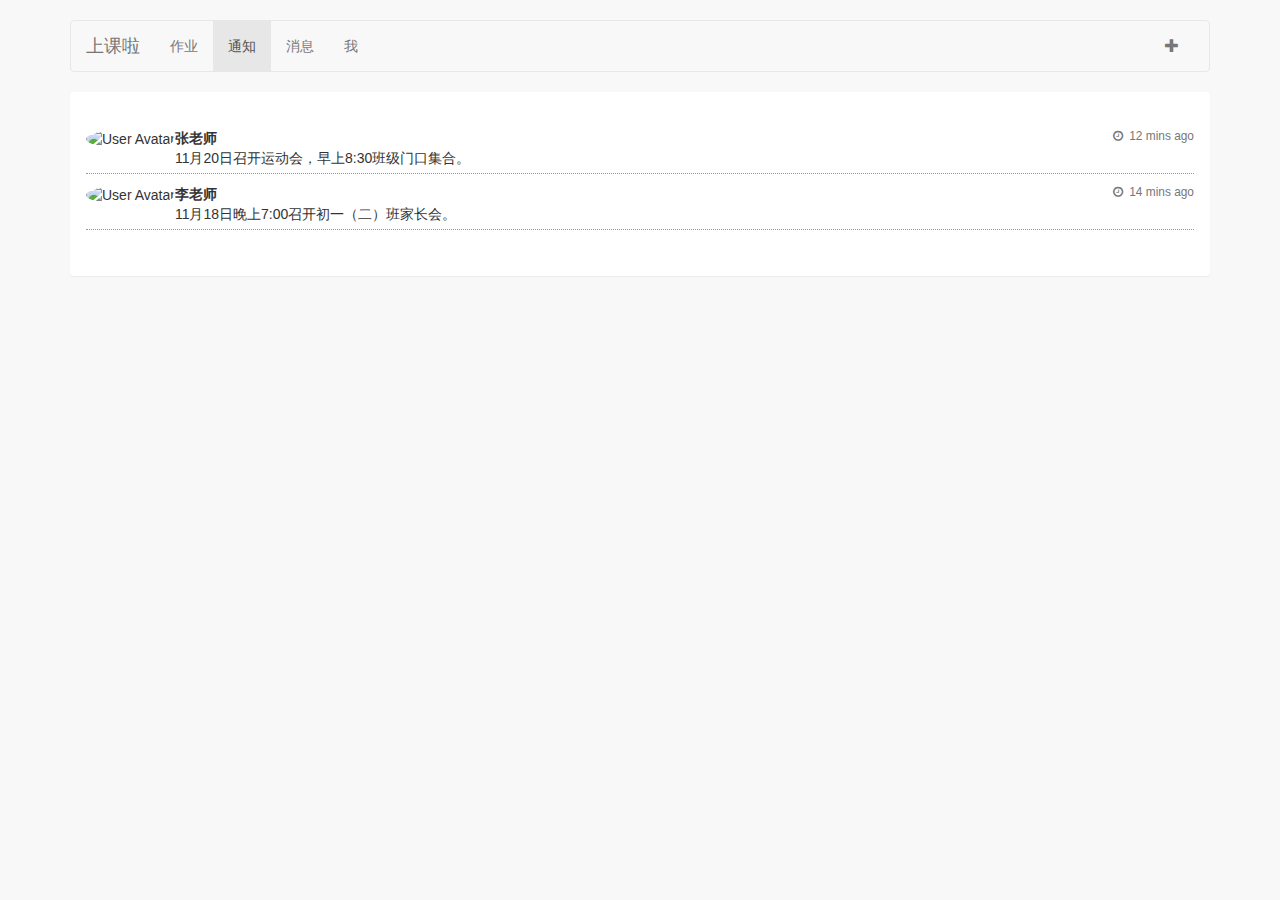
==== shangkela/notification.html @ b42d7f3d "shang ke la" ====
<!DOCTYPE html>
<html lang="en">
<head>
    <meta charset="utf-8">
    <meta http-equiv="X-UA-Compatible" content="IE=edge">
    <meta name="viewport" content="width=device-width, initial-scale=1">
    <!-- The above 3 meta tags *must* come first in the head; any other head content must come *after* these tags -->
    <meta name="description" content="">
    <meta name="author" content="">

    <title>上课啦</title>

    <!-- Bootstrap core CSS -->
    <link href="https://maxcdn.bootstrapcdn.com/bootstrap/3.3.5/css/bootstrap.min.css" rel="stylesheet">

    <!-- Custom styles for this template -->
    <link href="./css/navbar.css" rel="stylesheet">
    <link href="./css/sb-admin-2.css" rel="stylesheet">
    <link href="./css/timeline.css" rel="stylesheet">
    <link rel="stylesheet" href="https://maxcdn.bootstrapcdn.com/font-awesome/4.4.0/css/font-awesome.min.css">

    <!-- HTML5 shim and Respond.js for IE8 support of HTML5 elements and media queries -->
    <!--[if lt IE 9]>
    <script src="https://oss.maxcdn.com/html5shiv/3.7.2/html5shiv.min.js"></script>
    <script src="https://oss.maxcdn.com/respond/1.4.2/respond.min.js"></script>
    <![endif]-->
</head>

<body>

<div class="container">

    <!-- Static navbar -->
    <nav class="navbar navbar-default">
        <div class="container-fluid">
            <div class="navbar-header">
                <button type="button" class="navbar-toggle collapsed" data-toggle="collapse" data-target="#navbar" aria-expanded="false" aria-controls="navbar">
                    <span class="sr-only">Toggle navigation</span>
                    <span class="icon-bar"></span>
                    <span class="icon-bar"></span>
                    <span class="icon-bar"></span>
                </button>
                <a class="navbar-brand" href="#">上课啦</a>
            </div>
            <div id="navbar" class="navbar-collapse collapse">
                <ul class="nav navbar-nav">
                    <li ><a href="homework.html">作业</a></li>
                    <li class="active"><a href="notification.html">通知</a></li>
                    <li><a href="chat.html">消息</a></li>
                    <li><a href="me.html">我</a></li>
                </ul>
                <ul class="nav navbar-nav navbar-right">
                    <li><a href="homework.html"><i class="glyphicon glyphicon-plus"></i></a></li>
                </ul>
            </div>
        </div>
    </nav>

    <!-- Main component for a primary marketing message or call to action -->
    <div class="chat-panel panel panel-body"><br>
        <!--div class="panel-body"-->
        <ul class="chat">
            <li class="left clearfix">
                                    <span class="chat-img pull-left">
                                        <img src="http://placehold.it/50/55C1E7/fff" alt="User Avatar" class="img-circle" />
                                    </span>
                <div class="chat-body clearfix">
                    <div class="header">
                        <strong class="primary-font">张老师</strong>
                        <small class="pull-right text-muted">
                            <i class="fa fa-clock-o fa-fw"></i> 12 mins ago
                        </small>
                    </div>
                    <p>
                        11月20日召开运动会，早上8:30班级门口集合。
                    </p>
                </div>
            </li>
            <li class="left clearfix">
                                    <span class="chat-img pull-left">
                                        <img src="http://placehold.it/50/FA6F57/fff" alt="User Avatar" class="img-circle" />
                                    </span>
                <div class="chat-body clearfix">
                    <div class="header">
                        <strong class="primary-font">李老师</strong>
                        <small class="pull-right text-muted">
                            <i class="fa fa-clock-o fa-fw"></i> 14 mins ago</small>
                    </div>
                    <p>
                        11月18日晚上7:00召开初一（二）班家长会。
                    </p>
                </div>
            </li>

        </ul><br>
        <!--/div-->
        <!-- /.panel-body -->
        <!-- /.panel-footer -->
    </div>

</div> <!-- /container -->


<!-- Bootstrap core JavaScript
================================================== -->
<!-- Placed at the end of the document so the pages load faster -->
<script src="https://ajax.googleapis.com/ajax/libs/jquery/1.11.3/jquery.min.js"></script>
<script src="./js/bootstrap.min.js"></script>
<!-- IE10 viewport hack for Surface/desktop Windows 8 bug -->
<script src="./js/ie10-viewport-bug-workaround.js"></script>
</body>
</html>
---- shangkela/css/navbar.css ----
body {
    padding-top: 20px;
    padding-bottom: 20px;
}

.navbar {
    margin-bottom: 20px;
}

.glyphicon-lg{font-size:3em}
.blockquote-box{border-right:0px solid #E6E6E6;margin-bottom:25px}
.blockquote-box .square{width:100px;min-height:50px;margin-right:22px;text-align:center!important;background-color:#E6E6E6;padding:20px 0}
.blockquote-box.blockquote-primary{border-color:#357EBD}
.blockquote-box.blockquote-primary .square{background-color:#428BCA;color:#FFF}
.blockquote-box.blockquote-success{border-color:#4CAE4C}
.blockquote-box.blockquote-success .square{background-color:#5CB85C;color:#FFF}
.blockquote-box.blockquote-info{border-color:#46B8DA}
.blockquote-box.blockquote-info .square{background-color:#5BC0DE;color:#FFF}
.blockquote-box.blockquote-warning{border-color:#EEA236}
.blockquote-box.blockquote-warning .square{background-color:#F0AD4E;color:#FFF}
.blockquote-box.blockquote-danger{border-color:#D43F3A}
.blockquote-box.blockquote-danger .square{background-color:#D9534F;color:#FFF}
---- shangkela/css/sb-admin-2.css ----
/*!
 * Start Bootstrap - SB Admin 2 Bootstrap Admin Theme (http://startbootstrap.com)
 * Code licensed under the Apache License v2.0.
 * For details, see http://www.apache.org/licenses/LICENSE-2.0.
 */

body {
    background-color: #f8f8f8;
}

#wrapper {
    width: 100%;
}

#page-wrapper {
    padding: 0 15px;
    min-height: 568px;
    background-color: #fff;
}

@media(min-width:768px) {
    #page-wrapper {
        position: inherit;
        margin: 0 0 0 250px;
        padding: 0 30px;
        border-left: 1px solid #e7e7e7;
    }
}

.navbar-top-links {
    margin-right: 0;
}

.navbar-top-links li {
    display: inline-block;
}

.navbar-top-links li:last-child {
    margin-right: 15px;
}

.navbar-top-links li a {
    padding: 15px;
    min-height: 50px;
}

.navbar-top-links .dropdown-menu li {
    display: block;
}

.navbar-top-links .dropdown-menu li:last-child {
    margin-right: 0;
}

.navbar-top-links .dropdown-menu li a {
    padding: 3px 20px;
    min-height: 0;
}

.navbar-top-links .dropdown-menu li a div {
    white-space: normal;
}

.navbar-top-links .dropdown-messages,
.navbar-top-links .dropdown-tasks,
.navbar-top-links .dropdown-alerts {
    width: 310px;
    min-width: 0;
}

.navbar-top-links .dropdown-messages {
    margin-left: 5px;
}

.navbar-top-links .dropdown-tasks {
    margin-left: -59px;
}

.navbar-top-links .dropdown-alerts {
    margin-left: -123px;
}

.navbar-top-links .dropdown-user {
    right: 0;
    left: auto;
}

.sidebar .sidebar-nav.navbar-collapse {
    padding-right: 0;
    padding-left: 0;
}

.sidebar .sidebar-search {
    padding: 15px;
}

.sidebar ul li {
    border-bottom: 1px solid #e7e7e7;
}

.sidebar ul li a.active {
    background-color: #eee;
}

.sidebar .arrow {
    float: right;
}

.sidebar .fa.arrow:before {
    content: "\f104";
}

.sidebar .active>a>.fa.arrow:before {
    content: "\f107";
}

.sidebar .nav-second-level li,
.sidebar .nav-third-level li {
    border-bottom: 0!important;
}

.sidebar .nav-second-level li a {
    padding-left: 37px;
}

.sidebar .nav-third-level li a {
    padding-left: 52px;
}

@media(min-width:768px) {
    .sidebar {
        z-index: 1;
        position: absolute;
        width: 250px;
        margin-top: 51px;
    }

    .navbar-top-links .dropdown-messages,
    .navbar-top-links .dropdown-tasks,
    .navbar-top-links .dropdown-alerts {
        margin-left: auto;
    }
}

.btn-outline {
    color: inherit;
    background-color: transparent;
    transition: all .5s;
}

.btn-primary.btn-outline {
    color: #428bca;
}

.btn-success.btn-outline {
    color: #5cb85c;
}

.btn-info.btn-outline {
    color: #5bc0de;
}

.btn-warning.btn-outline {
    color: #f0ad4e;
}

.btn-danger.btn-outline {
    color: #d9534f;
}

.btn-primary.btn-outline:hover,
.btn-success.btn-outline:hover,
.btn-info.btn-outline:hover,
.btn-warning.btn-outline:hover,
.btn-danger.btn-outline:hover {
    color: #fff;
}

.chat {
    margin: 0;
    padding: 0;
    list-style: none;
}

.chat li {
    margin-bottom: 10px;
    padding-bottom: 5px;
    border-bottom: 1px dotted #999;
}

.chat li.left .chat-body {
    margin-left: 60px;
}

.chat li.right .chat-body {
    margin-right: 60px;
}

.chat li .chat-body p {
    margin: 0;
}

.panel .slidedown .glyphicon,
.chat .glyphicon {
    margin-right: 5px;
}

.chat-panel .panel-body {
    height: 350px;
    overflow-y: scroll;
}

.login-panel {
    margin-top: 25%;
}

.flot-chart {
    display: block;
    height: 400px;
}

.flot-chart-content {
    width: 100%;
    height: 100%;
}

.dataTables_wrapper {
    position: relative;
    clear: both;
}

table.dataTable thead .sorting,
table.dataTable thead .sorting_asc,
table.dataTable thead .sorting_desc,
table.dataTable thead .sorting_asc_disabled,
table.dataTable thead .sorting_desc_disabled {
    background: 0 0;
}

table.dataTable thead .sorting_asc:after {
    content: "\f0de";
    float: right;
    font-family: fontawesome;
}

table.dataTable thead .sorting_desc:after {
    content: "\f0dd";
    float: right;
    font-family: fontawesome;
}

table.dataTable thead .sorting:after {
    content: "\f0dc";
    float: right;
    font-family: fontawesome;
    color: rgba(50,50,50,.5);
}

.btn-circle {
    width: 30px;
    height: 30px;
    padding: 6px 0;
    border-radius: 15px;
    text-align: center;
    font-size: 12px;
    line-height: 1.428571429;
}

.btn-circle.btn-lg {
    width: 50px;
    height: 50px;
    padding: 10px 16px;
    border-radius: 25px;
    font-size: 18px;
    line-height: 1.33;
}

.btn-circle.btn-xl {
    width: 70px;
    height: 70px;
    padding: 10px 16px;
    border-radius: 35px;
    font-size: 24px;
    line-height: 1.33;
}

.show-grid [class^=col-] {
    padding-top: 10px;
    padding-bottom: 10px;
    border: 1px solid #ddd;
    background-color: #eee!important;
}

.show-grid {
    margin: 15px 0;
}

.huge {
    font-size: 40px;
}

.panel-green {
    border-color: #5cb85c;
}

.panel-green .panel-heading {
    border-color: #5cb85c;
    color: #fff;
    background-color: #5cb85c;
}

.panel-green a {
    color: #5cb85c;
}

.panel-green a:hover {
    color: #3d8b3d;
}

.panel-red {
    border-color: #d9534f;
}

.panel-red .panel-heading {
    border-color: #d9534f;
    color: #fff;
    background-color: #d9534f;
}

.panel-red a {
    color: #d9534f;
}

.panel-red a:hover {
    color: #b52b27;
}

.panel-yellow {
    border-color: #f0ad4e;
}

.panel-yellow .panel-heading {
    border-color: #f0ad4e;
    color: #fff;
    background-color: #f0ad4e;
}

.panel-yellow a {
    color: #f0ad4e;
}

.panel-yellow a:hover {
    color: #df8a13;
}
---- shangkela/css/timeline.css ----
.timeline {
    position: relative;
    padding: 20px 0 20px;
    list-style: none;
}

.timeline:before {
    content: " ";
    position: absolute;
    top: 0;
    bottom: 0;
    left: 50%;
    width: 3px;
    margin-left: -1.5px;
    background-color: #eeeeee;
}

.timeline > li {
    position: relative;
    margin-bottom: 20px;
}

.timeline > li:before,
.timeline > li:after {
    content: " ";
    display: table;
}

.timeline > li:after {
    clear: both;
}

.timeline > li:before,
.timeline > li:after {
    content: " ";
    display: table;
}

.timeline > li:after {
    clear: both;
}

.timeline > li > .timeline-panel {
    float: left;
    position: relative;
    width: 46%;
    padding: 20px;
    border: 1px solid #d4d4d4;
    border-radius: 2px;
    -webkit-box-shadow: 0 1px 6px rgba(0,0,0,0.175);
    box-shadow: 0 1px 6px rgba(0,0,0,0.175);
}

.timeline > li > .timeline-panel:before {
    content: " ";
    display: inline-block;
    position: absolute;
    top: 26px;
    right: -15px;
    border-top: 15px solid transparent;
    border-right: 0 solid #ccc;
    border-bottom: 15px solid transparent;
    border-left: 15px solid #ccc;
}

.timeline > li > .timeline-panel:after {
    content: " ";
    display: inline-block;
    position: absolute;
    top: 27px;
    right: -14px;
    border-top: 14px solid transparent;
    border-right: 0 solid #fff;
    border-bottom: 14px solid transparent;
    border-left: 14px solid #fff;
}

.timeline > li > .timeline-badge {
    z-index: 100;
    position: absolute;
    top: 16px;
    left: 50%;
    width: 50px;
    height: 50px;
    margin-left: -25px;
    border-radius: 50% 50% 50% 50%;
    text-align: center;
    font-size: 1.4em;
    line-height: 50px;
    color: #fff;
    background-color: #999999;
}

.timeline > li.timeline-inverted > .timeline-panel {
    float: right;
}

.timeline > li.timeline-inverted > .timeline-panel:before {
    right: auto;
    left: -15px;
    border-right-width: 15px;
    border-left-width: 0;
}

.timeline > li.timeline-inverted > .timeline-panel:after {
    right: auto;
    left: -14px;
    border-right-width: 14px;
    border-left-width: 0;
}

.timeline-badge.primary {
    background-color: #2e6da4 !important;
}

.timeline-badge.success {
    background-color: #3f903f !important;
}

.timeline-badge.warning {
    background-color: #f0ad4e !important;
}

.timeline-badge.danger {
    background-color: #d9534f !important;
}

.timeline-badge.info {
    background-color: #5bc0de !important;
}

.timeline-title {
    margin-top: 0;
    color: inherit;
}

.timeline-body > p,
.timeline-body > ul {
    margin-bottom: 0;
}

.timeline-body > p + p {
    margin-top: 5px;
}

@media(max-width:767px) {
    ul.timeline:before {
        left: 40px;
    }

    ul.timeline > li > .timeline-panel {
        width: calc(100% - 90px);
        width: -moz-calc(100% - 90px);
        width: -webkit-calc(100% - 90px);
    }

    ul.timeline > li > .timeline-badge {
        top: 16px;
        left: 15px;
        margin-left: 0;
    }

    ul.timeline > li > .timeline-panel {
        float: right;
    }

    ul.timeline > li > .timeline-panel:before {
        right: auto;
        left: -15px;
        border-right-width: 15px;
        border-left-width: 0;
    }

    ul.timeline > li > .timeline-panel:after {
        right: auto;
        left: -14px;
        border-right-width: 14px;
        border-left-width: 0;
    }
}
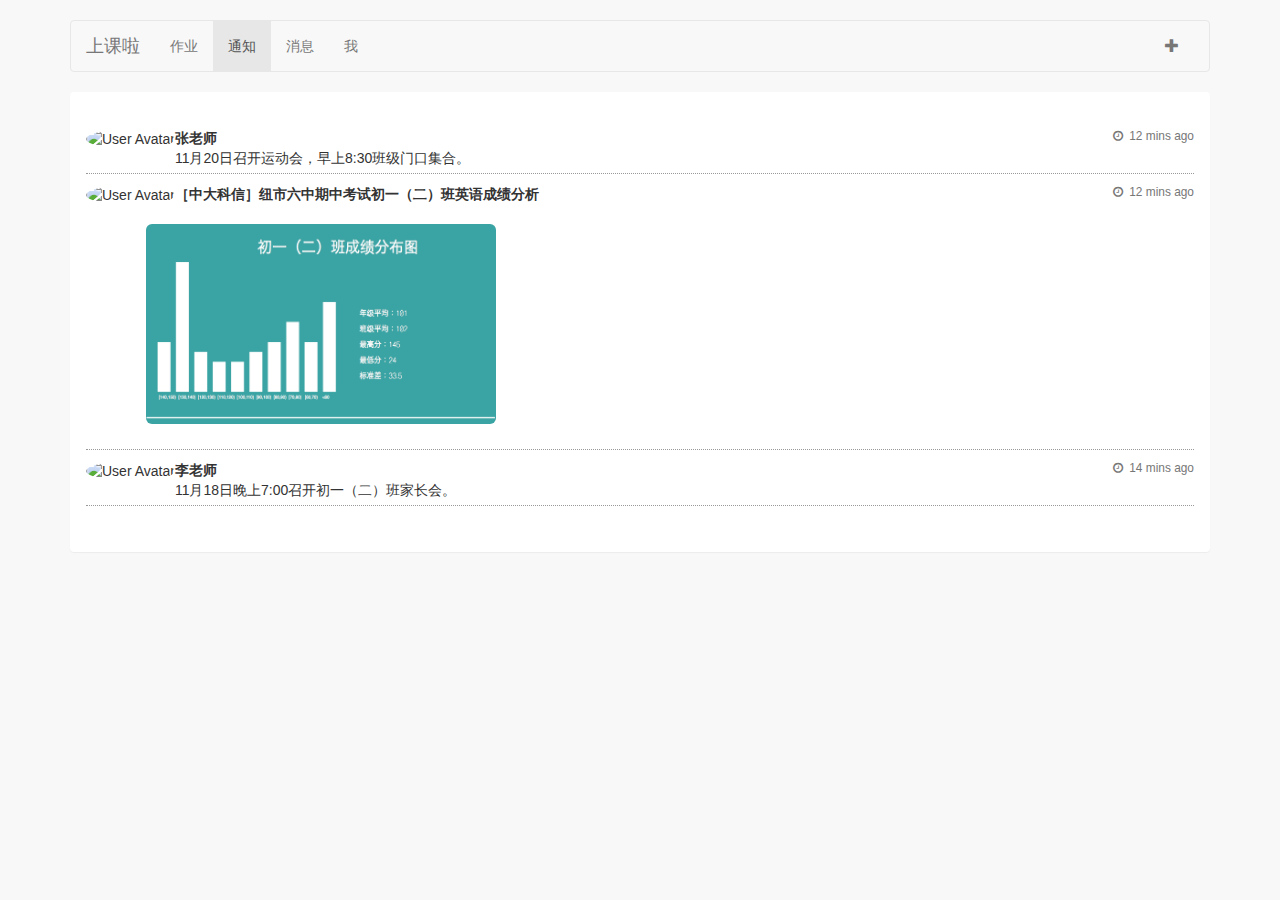
==== commit 3b86b00c: "update" ====
--- a/shangkela/notification.html
+++ b/shangkela/notification.html
@@ -78,6 +78,22 @@
             </li>
             <li class="left clearfix">
                                     <span class="chat-img pull-left">
+                                        <img src="http://placehold.it/50/55C1E7/fff" alt="User Avatar" class="img-circle" />
+                                    </span>
+                <div class="chat-body clearfix">
+                    <div class="header">
+                        <strong class="primary-font">［中大科信］纽市六中期中考试初一（二）班英语成绩分析</strong>
+                        <small class="pull-right text-muted">
+                            <i class="fa fa-clock-o fa-fw"></i> 12 mins ago
+                        </small>
+                    </div>
+                    <p>
+                        <br><img src="./images/test2.png" class="img-rounded" alt="Cinque Terre" width="350" height="200" /><br><br>
+                    </p>
+                </div>
+            </li>
+            <li class="left clearfix">
+                                    <span class="chat-img pull-left">
                                         <img src="http://placehold.it/50/FA6F57/fff" alt="User Avatar" class="img-circle" />
                                     </span>
                 <div class="chat-body clearfix">
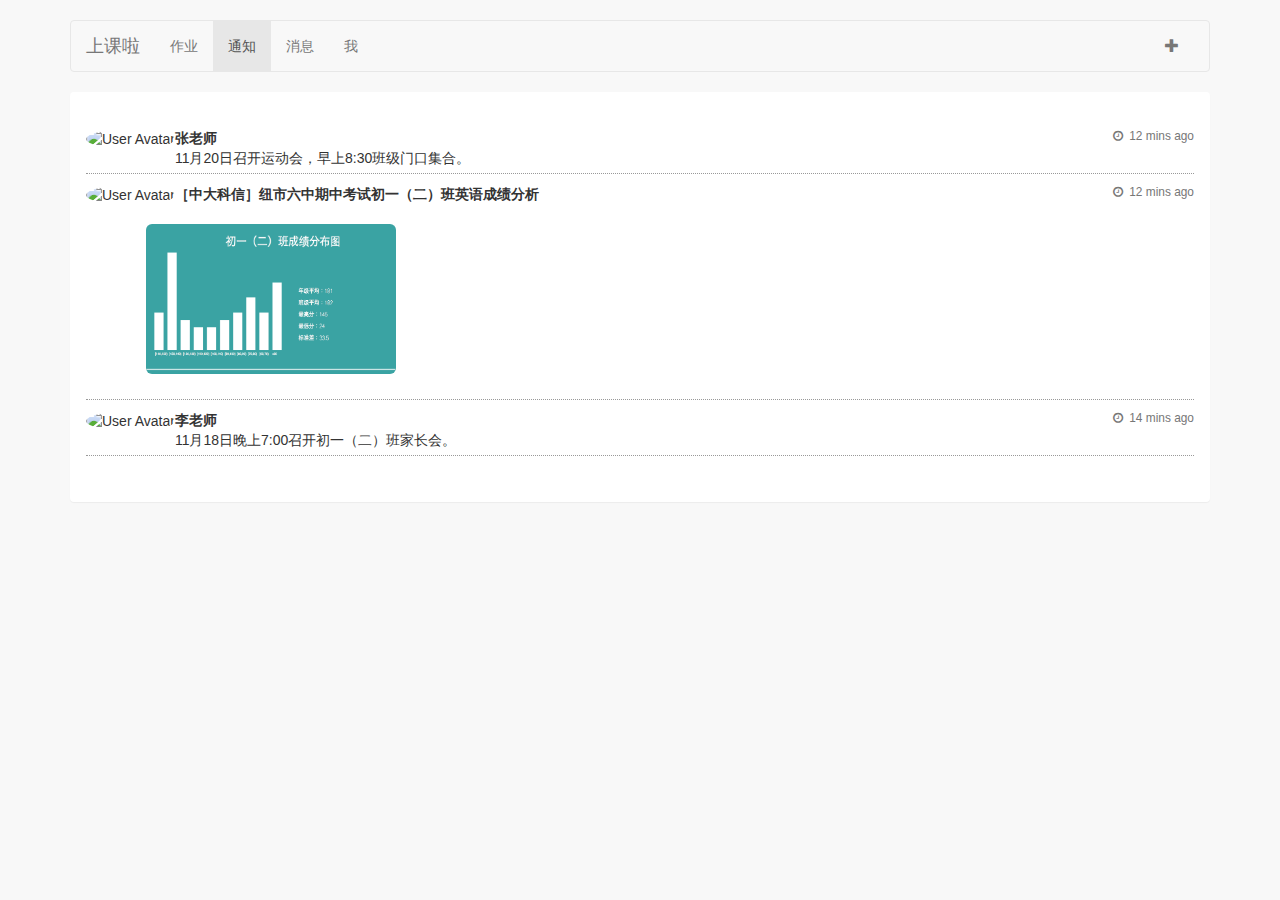
==== commit e9783c71: "Update notification.html" ====
--- a/shangkela/notification.html
+++ b/shangkela/notification.html
@@ -88,7 +88,7 @@
                         </small>
                     </div>
                     <p>
-                        <br><img src="./images/test2.png" class="img-rounded" alt="Cinque Terre" width="350" height="200" /><br><br>
+                        <br><img src="./images/test2.png" class="img-rounded" alt="Cinque Terre" width="250" height="150" /><br><br>
                     </p>
                 </div>
             </li>
